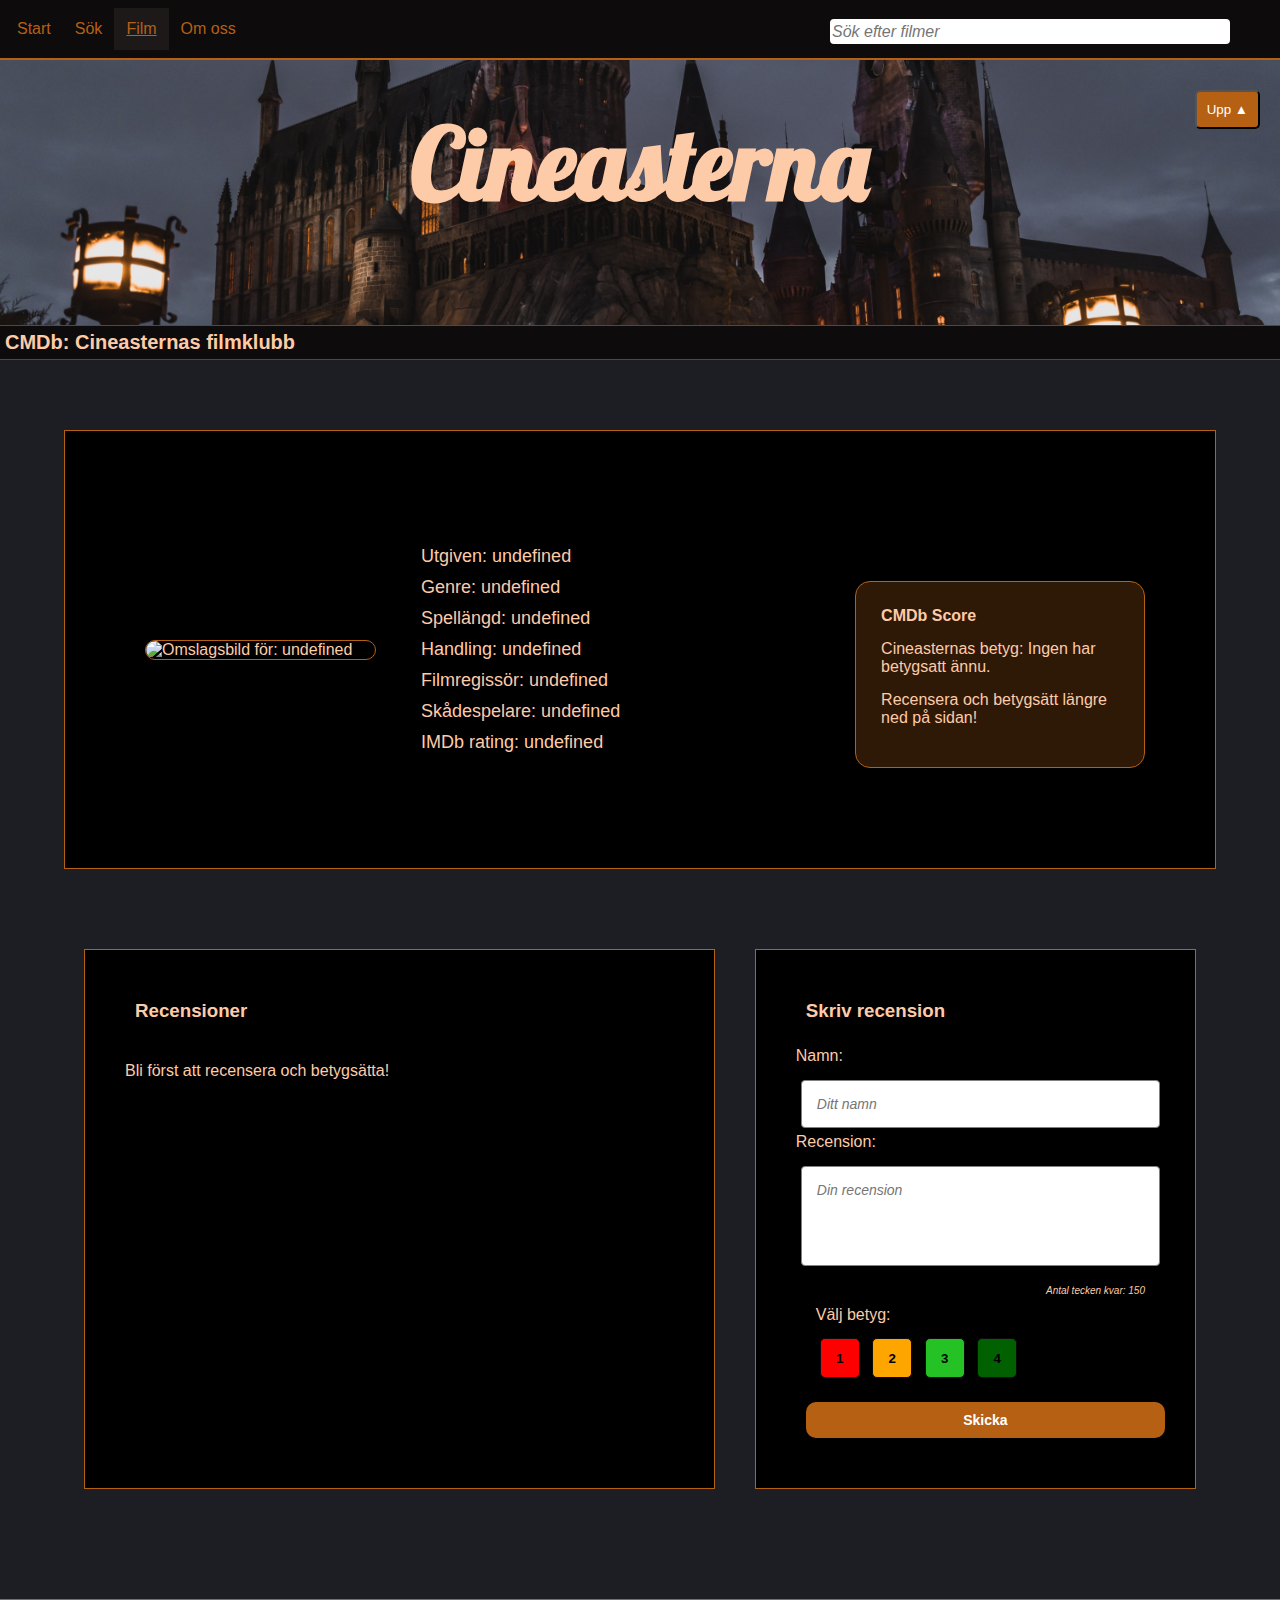
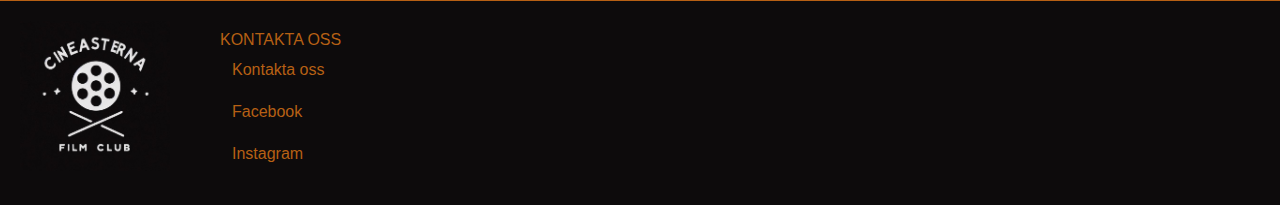
==== film.html @ 8549d235 "First commit with all progress" ====
<!DOCTYPE html> 
<html lang="sv">
<head>
    <title>Cineasterna - Film</title>
    <link type="text/css" rel="stylesheet" href="css/style.css">
    <link href="https://fonts.googleapis.com/css2?family=Lobster&display=swap" rel="stylesheet">
    <meta charset="UTF-8">
    <meta name="keywords" content="HTML, CSS, JavaScript">
    <meta name="viewport" content="width-device-width, initial-scale=1.0">
    <script type="module" src="./js/film.js"></script>
    <script type="module" src="./js/global-functions.js"></script>
</head>
<body>

<header>
    <h1>Cineasterna</h1>
</header>

<nav tabindex="0">
    <ul class="nav-li">
        <li><a href="index.html#headlines">Start</a></li>
        <li><a href="search.html#headlines">Sök</a></li>
        <li><a href="film.html#headlines" class="current">Film</a></li>
        <li><a href="contact.html#headlines">Om oss</a></li>
    </ul>
    <div id="search-bar">
        <input type="text" id="search-bar-input" placeholder="Sök efter filmer">
        <div id="search-bar-suggestions"></div>
    </div>
</nav>

<div id="headlines">
    <h1>CMDb: Cineasternas filmklubb</h1>
</div>

<button id="scrollToTopButton">Upp &#9650;</button>

<main class="film-container">
    <section class="specific-film-content section">
        <div class="film-info">
            <div class="main-content">
                <img id="poster" src="img/no-poster.jpg" alt="Omslagsbild för film">
                <div class="text">
                    <h2 id="title">Titel:</h2>
                    <div id="release">År:</div>
                    <div id="genre">Genre:</div>
                    <div id="runtime">Spellängd:</div>
                    <div id="plot">Handling:</div>
                    <div id="director">Filmregissör:</div>
                    <div id="actors">Skådespelare:</div>
                    <div id="imdb-rating">IMDb rating:</div>
                </div>
            </div>
            <div class="film-grades">
                <h4>CMDb Score</h4>
                <p id="cmdb-score">Betyg:</p>
                <p id="rating-count">Antal röster:</p>
                <div id="categorized-scores"></div>
            </div>
        </div>
    </section>

    <section class="reviews">
        <article class="read-review section">
            <div class="reviews-header">
            <h3>Recensioner</h3>
            </div>
            <div class="reviews-container">
            </div>
            <div class="pagination">
            </div>
        </article>

        <article class="write-review section">
            <div class="text-review">
                <h3>Skriv recension</h3>
                <form id="review-form">
                    <label for="name">Namn:</label>
                    <input type="text" id="name" name="name" placeholder="Ditt namn">
                    <label for="review">Recension:</label>
                    <textarea id="review" name="review" placeholder="Din recension" maxlength="150"></textarea>
                    <div id ="char-count"> Antal tecken kvar: 150 </div>
                    <div class="grades-review">
                        <div>Välj betyg:</div>
                        <div class="buttons">
                            <button class="btn1" data-score="1">1</button>
                            <button class="btn2" data-score="2">2</button>
                            <button class="btn3" data-score="3">3</button>
                            <button class="btn4" data-score="4">4</button>
                        </div>
                    </div>
                    <input type="submit" value="Skicka" id="submit-review">
                </form>
            </div>
        </article>
    </section>

</main>

<footer>
    <a href="index.html" id="logo-image">
        <img src="img/logo.jpg" alt="Bild på logotyp" width="150" height="150">
    </a>
    <div class="footer">
        <p>KONTAKTA OSS</p>
    <ul>
        <li><a href="contact.html">Kontakta oss</a></li>
        <li><a href="#">Facebook</a></li>
        <li><a href="#">Instagram</a></li>
    </ul>
    </div>
</footer>

</body>
---- css/style.css ----
/*Desktop (min-width: 1400px)*/
/*all pages or re-used design*/
* {
    box-sizing: border-box;
    margin: 0;
    padding: 0;
}

body {
    background-color: #1d1e23;
    font-family: 'Gill Sans', 'Gill Sans MT', Calibri, 'Trebuchet MS', sans-serif;
}

header {
    padding: 100px;
    background-image: url("hogwarts.jpg");
    background-repeat: no-repeat;
    background-size: cover;
    width: 100%;
}

header h1 {
    color: #fecba8;
    font-family: 'Lobster', cursive;
    text-align: center;
    font-size: 150px;
}

#headlines {
    display: flex;
    align-items: center;
    color: #fecba8;
    background-color: #0d0b0c;
    padding: 5px;
    border-bottom: 1px solid black;
    border-bottom: 1px solid #b660149d;
    border-top: 1px solid #b660149d;
    font-size: 10px;
    margin-bottom: 40px;
    margin: 0;
}

nav {
    display: flex;
    justify-content: space-between; 
    background-color: #0d0b0c;
    border-bottom: 2px solid #b66014;
    position: fixed;
    top: 0;
    width: 100%;
    align-items: center;
    z-index: 1000;
    margin: 0;
    height: 60px;
}


.nav-li {
    display: flex;
    list-style-type: none;
    overflow: hidden;
    margin: 0;
    padding: 5px;
}

li a {
    display: flex;
    padding: 12px;
    color:#b66014;
    text-decoration: none;
}

 /*search bar*/
nav input[type=text] {
    padding: 2px;
    border: none;
    height: 25px;
    width: 400px;
    font-size: 16px;
    margin-right: 40px;
    margin-bottom: 0px;

}

.search-bar-suggestions {
    padding-left: 7px;
    padding-right: 7px;
    padding-bottom: 7px;
    padding-top: 5px;
    border-bottom: 1px solid #b66014;
    border-left: 1px solid #b66014;
    border-right: 1px solid #b66014;
    text-align: left;
    color: #fecba8;
    position: absolute;
    z-index: 1;
    background-color: rgba(0, 0, 0, 0.907);
    flex-direction: column;
    align-items: flex-start; 
    border-radius: 10px;
    border-top-left-radius: 0;
    border-top-right-radius: 0;
    width: 400px;
}

.suggestion-item {
    display: block;
    cursor: pointer;
    border: 0.5px solid #000000;
    background-color: white;
    color: black;
    height: 30px;
    margin: auto;
    padding: 5px;
}

.suggestion-item:hover {
    background-color: rgba(247, 199, 158, 0.973);
}

.bold-text {
    font-weight: bold;
}

a:link { 
    color:#b66014;
}

li a:hover {
    background-color:rgba(43, 37, 38, 0.532);
    color: white;
}

.current {
    color:white;
    background-color: rgba(43, 37, 38, 0.532);
    text-decoration: underline;
}

footer {
    width: 100%;
    background-color: #0d0b0c;
    display: flex;
    flex-direction: row; 
    padding: 20px;
    border-top: 2px solid #b66014;
}

.footer {
    color: #b66014;
    background-color: #0d0b0c;
    display: flex;
    flex-direction: column;
    margin-left: 50px;
}

.footer ul { 
    list-style-type: none;
}

.footer div {
    text-align: center;
    margin-bottom: 5px;
}

#logo-image {
    cursor: pointer;
}

/*main design sections*/
.section {
    display: flex;
    flex-direction: column;
    padding: 30px;
    background-color: black;
    border: 1px solid #b66014;
    text-align: center;
    font-size: 16px;
    color: #fecba8;
    margin: 20px;
}

/*grade buttons*/
.btn1, .btn2, .btn3, .btn4 {
    width: 30px;
    height: 35px;
    margin: 7px;
    text-decoration: none;
    padding: 5px;
    display: inline-block;
    cursor: pointer;
    font-weight: bold;
    border: 1px solid #0d0b0c;
    border-radius: 5px;
    transition: opacity 0.3s;
}

.grades {
    background-color: #5b180175;
    text-align: center;
    border-radius: 15px;
    padding: 10px;
}

.btn1 {    background-color: red;}
.btn2 {    background-color: orange;}
.btn3 {    background-color: rgb(37, 194, 37);}
.btn4 {    background-color: rgb(1, 97, 1);}

.btn1:hover {    opacity: 0.7;}
.btn2:hover {    opacity: 0.7;}
.btn3:hover {    opacity: 0.7;}
.btn4:hover {    opacity: 0.7;}

input[type=text], select, textarea{
    width: 100%;
    margin: 5px;
    margin-top: 15px;
    padding: 15px;
    display: inline-block;
    border: 1px solid grey;
    border-radius: 4px;
    font-size: 14px;
}

input[type=submit] {
    width: 100%;
    background-color: #b66014;
    color:white;
    padding: 10px;
    margin: 10px;
    border-radius: 10px;
    border: none;
    cursor: pointer;
    font-size: 14px;
    font-weight: bold;
}

input[type="submit"]:hover {    
    background-color: #e09e34;
}

img {    
    transition: opacity 0.3s;
}

img:hover {
        opacity: 0.7;
}

.read-more {
         color: #b66014;
}

.read-more:hover {
    opacity: 0.7;
}

.hover-text:hover {
    opacity: 0.7;
}

#scrollToTopButton {
    position: fixed;
    top: 80px;
    right: 20px;
    padding: 10px;
    background-color: #b66014;
    color: #fff;
    border-radius: 5px;
    cursor: pointer;
}

#scrollToTopButton:hover {
    background-color: #e09e34;;
}

/*START*/
.flex-container {
    display: flex;
    flex-direction: column;
    margin-top: 50px;
    margin-bottom: 50px;
    margin-left: auto;
    margin-right: auto;
    align-items: center;
    height: 100%;
    width: 100%;
}

#top {
    display: flex;
    flex-wrap: wrap;
    justify-content: space-around;
    width: 90%;
    margin-bottom: 80px;
}

#top > div {
    width: 30%;
    margin-bottom: 20px;
    justify-content: space-between;
}

.plot-alignment {
    text-align: left;
}

#rest {
    margin-top: 30px;
    width: 100%;
}

#more-films {
    display: flex;
    flex-wrap: wrap;
    justify-content: space-evenly;
}

#movie-list {
    align-items: center;
}

#more-films > div {
    width: 22%;
    justify-content: space-between;
}

.button-container {
    display: flex;
    justify-content: center;
    margin-top: 20px;
    margin-bottom: 50px;
}

.flex-container img {
    width: 70%;
    height: auto;
}

.width-content {
    width: 100%;
}

.flex-container h1 {
    font-size: 30px;
    color:#b66014;
    align-self: center;
}

.flex-container p, h3 {
    margin: 10px;
}

.button-design {
    width: 300px;
    background-color: #b66014;
    color: white;
    padding: 10px;
    margin: 10px;
    cursor: pointer;
    font-weight: bold;
    font-size: 14px;
    border-radius: 10px;
    border: none;
}

.button-design:hover { 
    background-color: #e09e34;
}

#aside-content {
    display: flex;
    flex-wrap: wrap;
    margin-top: 40px;
    margin-bottom: 40px;
    justify-content: space-evenly;
}

.aside {
    width: 100%;
    background-color: #121214;
    align-items: center;
}

.aside h4 {
    margin-bottom: 10px;
}

#news, #aside-review, #aside-buttons {
    flex: 1;
    align-items: center;
}

#aside-buttons button {
    margin: 15px;
}

#news a {
    color: #b66014;
}

#news a:hover {
    color: white;
}

.latest-review-design {
    padding: 15px;
    text-align: left;
    padding: 10px;
    background-color: rgb(220, 216, 216);
    color: black;
    border: #b66014 2px solid;
    border-radius: 10px;
    margin: 15px;
    align-items: center;
    width: 90%;
}

.latest-review-design p {
    margin: 10px;
}

/*CONTACT*/
.contact-container {
    display: flex;
    flex-direction: column;
    justify-content: space-evenly;
    align-items: center;
    margin-top: 50px;
    margin-bottom: 50px;
    margin-left: auto;
    margin-right: auto;
    width: 100%;
}

.information {
    display: flex;
    flex-direction: row;
    width: 70%;
}

.information p {
    margin: 20px;
}

.information h2 {
    margin: 20px;
}

.info, .contact {
    text-align: left;
    padding: 40px;
    justify-content: space-evenly;
    margin: 20px;
}

.contact {
    display: flex;
    flex-direction: column;
}

.film-tip {
    margin-top: 50px;
    align-items: center;
    padding: 30px;
    width: 70%;
}

.contact input, select {
    margin-top: 15px;
    margin-bottom: 20px;
}

.film-tip img { 
    width: 100%; 
}

.film-tip h3 { 
    padding: 10px;
}

/*SEARCH*/
.search-container {
    display: flex;
    flex-direction: column;
    width: 70%;
    margin-top: 50px;
    margin-bottom: 50px;
    margin-left: auto;
    margin-right: auto;
}

.main-search {
    text-align: left;
    padding: 20px;
    width: 100%;
}

#search-box {
    font-size: 18px;
}

.search-suggestions {
    background-color: black;
    color: #fecba8;
    border:  #b6601463 1px solid;
    display: flex;
    align-items: center;
    padding: 10px;
    font-size: 18px;
    height: 70px;
    margin-left: 20px;
    margin-bottom: 10px;
    border-radius: 10px;
    width: 60%;
    cursor: pointer;
}

.search-suggestions:hover {
    background-color: #753e0e86;
}

#search-suggestions img {
    width: 40px;
    height: 60px;
    margin: 5px;
}

.search-suggestion-elements {
    display: flex;
    align-items: center;
  }

.search-suggestion-close {
    background-color: black;
    color: #fecba8;
    border:  #b6601463 1px solid;
    height: 25px;
    width: 25px;
    cursor: pointer;
    border-radius: 5px;
}

.show-all-button {
    background-color: black;
    color: #fecba8;
    border:  #b6601463 1px solid;
    height: 25px;
    cursor: pointer;
    border-radius: 5px;
    width: 150px;
    height: 35px;
    margin: 20px;
}

.show-all-button:hover {
    background-color: #753e0e86;
}

.search-suggestion-close:hover {
    background-color: #753e0e86;
}
  
#search-hits .grades {
    width: 300px;
    margin-left: 30px;
    padding: 10px;
    justify-content: center; 
}

.suggestion-box {
    padding: 10px;
    border: 1px solid #b6601463;
    text-align: left;
    font-size: 16px;
    color: #fecba8;
    position: absolute;
    z-index: 1;
    background-color: rgba(0, 0, 0, 0.907);
    display: flex;
    align-items: center;
    border-radius: 10px;
    width: 50%;
}

.filter {
    border: 2px solid #b6601463;
    background-color: #31131331;
    padding: 10px;
    margin: 5px;
}

.checkbox {
    display: flex;
    flex-direction: row;
}

.checkbox p {
    margin-top: 10px;
    margin-bottom: 10px;
    justify-content: space-between;
}

.length, .score, .genre {
    margin-left: 20px;
    padding: 10px;
    display: flex;
    flex-direction: column;
}

input[type="checkbox"] {
    width: 15px;
    height: 15px;
    background-color: #fff;
    border: 2px solid #333;
    border-radius: 4px;
    cursor: pointer;
    margin-bottom: 10px;
}

.c {
    margin: 5px;
}


.search-layout {
    display: flex;
    flex-direction: row;
    border: 2px solid #b6601463;
    padding: 20px;
    margin: auto;
    margin-bottom: 15px;
    text-align: left;
    border-radius: 10px;
    width: 90%;
    align-items: flex-start; 
}

.search-layout p {
    margin: 20px;
} 

.search-layout img {
    width: 250px;
    margin: 10px;
    border-radius: 15px;
    border: #b66014 1px solid;
}

.result i {
    margin: 15px;
    display: block;
}

.search-layout .contentContainer {
    flex: 1;
}

.search-suggestion-close {
    margin-left: auto;
    margin-right: 10px;
    cursor: pointer;
}

/*FILM*/
.film-container {
    display: flex;
    flex-direction: column;
    width: 90%;
    margin-top: 50px;
    margin-bottom: 50px;
    margin-left: auto;
    margin-right: auto;
    align-items: center;
    justify-content: center;
}

.specific-film-content { 
    text-align: left; 
}

.specific-film-content img { 
    border: 1px solid #b66014;
    border-radius: 10px;
}

.specific-film-content img:hover { 
    opacity: 1;
}

.film-info {
    display: flex;
    flex-direction: row;
    width: 100%;
    height: 100%;
}

.main-content {
    display: flex;
    flex-direction: row;
    margin: 40px;
    width: 70%;
    height: 100%;
}

.text {
    padding: 15px; 
    margin-left: 20px;
    margin-top: 10px;
    width: 60%;
    height: 100%;
}

#poster {
    width: 35%;
    height: 100%;
}

.text div {
    font-size: 18px;
}

.text h2, div {
    margin: 10px;
}

.film-grades {
    padding: 25px;
    background-color:#58300c85;
    border: 1px solid #b66014;
    border-radius: 15px;
    align-items: center;
    justify-content: space-between;
    margin-right: 50px;
    margin-top: 60px;
    width: 20%;
    height: 100%;
}

.film-grades p {
    margin-top: 15px;
    margin-bottom: 15px;
}

.film-grades i {
    display: block;
    margin-top: 5px;
}

.film-media {
    margin-top: 40px;
    padding: 20px;
}

.specific-film-content h3 {
    margin-left: 20px;
    margin-bottom: 20px;
    margin-top: 40px;
}

.reviews, .specific-film-content {
    width: 90%;
}

.reviews {
    display: flex;
    flex-direction: row;
    margin-top: 40px;
    margin-bottom: 40px;
    justify-content: space-between;
}

.reviews-header p {
    padding-bottom: 8px;
    margin-left: 18px;
    font-size: 14px;
    font-style: italic;
}

.write-review {
    padding: 30px;
    text-align: left;
}

input[type="text"]::placeholder, textarea::placeholder {
    font-family: 'Gill Sans', 'Gill Sans MT', Calibri, 'Trebuchet MS', sans-serif;
    font-style: italic;
}

input[type="text"], textarea {
    font-family: 'Gill Sans', 'Gill Sans MT', Calibri, 'Trebuchet MS', sans-serif;
    font-style: normal;
}

.read-review { 
    flex: 3;
    padding: 30px;
    text-align: left;
}

.pagination {
    display: flex;
    justify-content: center;
    align-items: center;
    margin-top: 10px;
}

button#prevPage, button#nextPage {
    background-color:#b66014;
    color: #fff;
    padding: 8px 16px;
    margin: 0 10px;
    cursor: pointer;
    border: none;
    border-radius: 10px;
}

button#prevPage:hover, button#nextPage:hover {
    background-color: #e09e34;
}

.author {
    margin-bottom: 8px;
}

.review-text {
    padding-bottom: 4px;
}

#review {
    width: 100%;
    min-height: 100px;
    max-height: 200px;
    resize: none;
    overflow: auto;
}

#char-count {
    font-style: italic;
    font-size: 10px;
    text-align: right;
}

.review-container {
    border: 1px solid #b66014;
    padding: 10px;
    margin: 6px;
}

.write-review { 
    flex: 2;
}

.write-review {
    max-height: 690px;
}

input[type="text"]:disabled, textarea:disabled {
    background-color: #1a1818;
    cursor: not-allowed;
    pointer-events: none;
    user-select: none;
}

.text-review h3, .read-review h3 {
    margin-bottom: 20px;
}

.written-review {
    background-color: white;
    color: black;
    margin: 10px;
    padding: 5px;
    border: 1px solid #b66014;
    border-radius: 5px;
}

.written-review b { 
    display: block;
}

.text-review {
    display: flex;
    flex-direction: column;
    gap: 5px; 
}

.grades-review div, button {
    margin-top: 10px;
    margin-bottom: 10px;
}

.buttons button {
    margin: 10px;
    width: 40px;
    height: 40px;
}

.clicked {
    border: 4px solid #b66014;
}

/*Smartphone*/
@media all and (max-width: 640px) {

    /*ALL*/
    header { 
        display: none;
    }

    .logo { 
        display: none;
    }

    nav input[type=text] { 
        display: none;
    }

    .nav-li
    {
        flex-direction: column; 
        align-items: flex-start; 
        padding: 0px;
        font-size: 18px;
        width: 100%;
        display: block;
    }

    li a { 
        padding: 10px;
        margin-left: 5px;
    }

    nav { 
        position: relative; 
        height: auto;
    }

    .btn1, .btn2, .btn3, .btn4 {
        height: 45px;
        width: 45px;
        margin: 10px;
    }

    .section {
        font-size: 18px;
    }

    #scrollToTopButton {
        display: none;
    }

    /*START*/
    .flex-container { 
        width: 100%; 
    }

    #top {
        flex-direction: column;
        width: 100%;
        margin-bottom: 0px;
    }

    #top > div {
        width: 92%;
        margin-bottom: 20px;
    }

    #more-films{
        width: 100%;
        flex-direction: column;
    }

    #more-films > div {
        width: 92%;
    }

    .flex-container img {
        width: 60%;
        height: auto;
    }

    .flex-container p {
        font-size: 20px;
    }    

    /*SEARCH*/
    .search-container { 
        width: 100%; 
    }

    .main-search { 
        padding: 0px; 
    }

    .filter {
        padding: 2px;
        margin: 0px;
        font-size: 18px;
    }

    .search-layout {
        flex-direction: column;
    }

    #search-hits {
        width: 100%;
        margin: 0px;
    }

    .checkbox {
        flex-direction: column;
    }

    input[type="checkbox"] {
        width: 20px;
        height: 20px;
        margin-top: 10px
    }

    .search-suggestions { 
        width: 80%;
    }

    .suggestion-box {
        width: 80%;
    }

    /*CONTACT*/
    .information {
        flex-direction: column-reverse;
        width: 100%;
    }

    .info { 
        height: 50%; 
    }

    .info p { 
        margin: 10px; 
    }

    .film-tip { 
        width: 100%; 
    }

    /*FILM*/
    .film-container { 
        width: 100%; 
        margin-top: 10px;
    }

    .main-content, .film-info { 
        flex-direction: column;
        width: 100%;
        margin: 2px;
    }

    .reviews {
        flex-direction: column-reverse;
        width: 100%;
    }

    .film-grades { 
        width: 100%;  
        align-self: center;
        margin-top: 20px;
        margin: auto;
    }

    .specific-film img {
        width: 90%;
        margin: 0px;
        align-self: center;
    }

    .written-review {
        margin: 10px;
        padding: 10px;
    }

    .text {
        padding: 5px;
        width: 100%;
        margin-top: 10px;
        margin-bottom: 10px;
    }

    #poster {
        width: 80%;
        align-self: center;
    }

    .text div { 
        margin: 10px; 
    }

    .specific-film-content h1 { 
        display: none;
    }
}

/*Laptop*/
@media (min-width: 640px) and (max-width: 1400px) {

    header h1 {
        font-size: 100px;
    }

    /*START*/
    #top, #more-films { 
        width: 100%; 
    }

    #top > div { 
        width: 40%; 
    }

    #more-films > div { 
        width: 40%; 
    }

    /*CONTACT*/
    .information, .filmtip { 
        width: 90%;
    }

    /*FILM*/
    .buttons button { 
        margin: 4px;
    }

    .film-container { 
        width: 100%; 
    }

    .film-info { 
        flex-direction: wrap;
        width: 100%;
        align-items: center;
    }

    .main-content { 
        width: 70%;
        height: 100%;
        align-items: center;
    }

    .film-grades { 
        width: 30%; 
    }    

    /*SEARCH*/
    .search-container { 
        width: 90%; 
    }
}
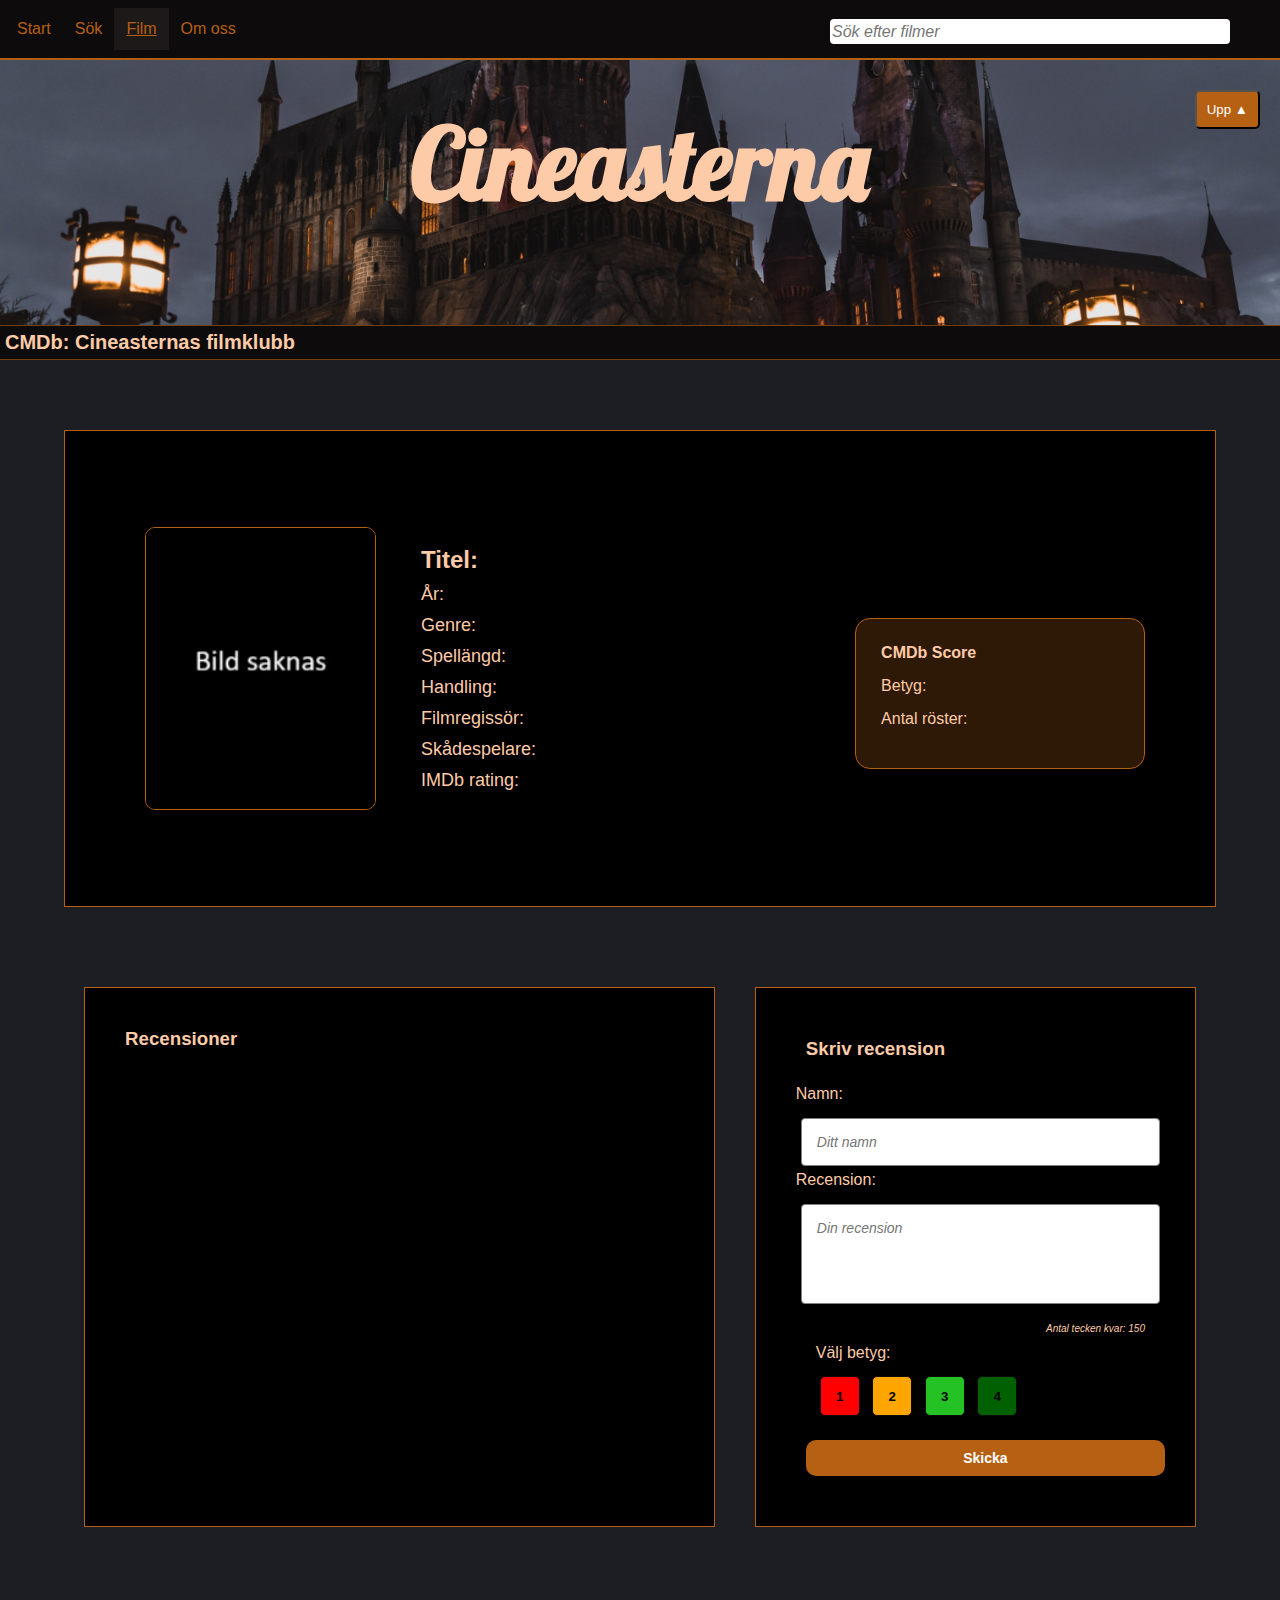
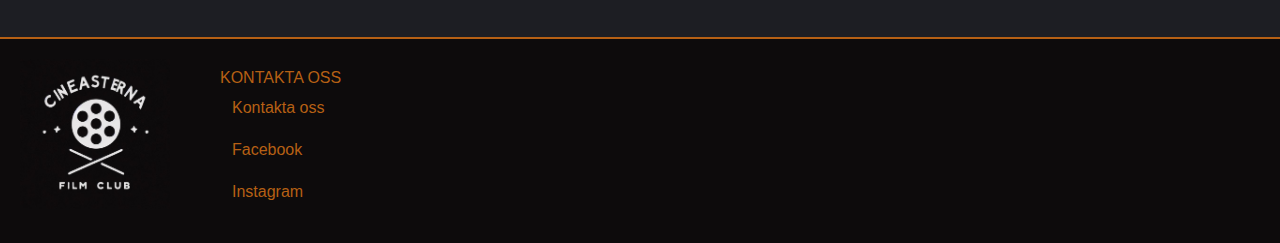
==== commit 97cfba00: "Small fixes to display reviews and search" ====
--- a/film.html
+++ b/film.html
@@ -62,8 +62,7 @@
 
     <section class="reviews">
         <article class="read-review section">
-            <div class="reviews-header">
-            <h3>Recensioner</h3>
+            <h3 id="reviews-header">Recensioner</h3>
             </div>
             <div class="reviews-container">
             </div>
--- a/css/style.css
+++ b/css/style.css
@@ -761,6 +761,22 @@
 
 .reviews, .specific-film-content {
     width: 90%;
+} 
+
+.review-design {
+    padding: 10px;
+    text-align: left;
+    padding: 10px;
+    background-color: rgb(220, 216, 216);
+    color: black;
+    border: #b66014 2px solid;
+    border-radius: 10px;
+    margin: 15px;
+    align-items: center;
+}
+
+.review-design p {
+    margin: 10px;
 }
 
 .reviews {
@@ -820,14 +836,6 @@
     background-color: #e09e34;
 }
 
-.author {
-    margin-bottom: 8px;
-}
-
-.review-text {
-    padding-bottom: 4px;
-}
-
 #review {
     width: 100%;
     min-height: 100px;
@@ -842,18 +850,8 @@
     text-align: right;
 }
 
-.review-container {
-    border: 1px solid #b66014;
-    padding: 10px;
-    margin: 6px;
-}
-
 .write-review { 
     flex: 2;
-}
-
-.write-review {
-    max-height: 690px;
 }
 
 input[type="text"]:disabled, textarea:disabled {
